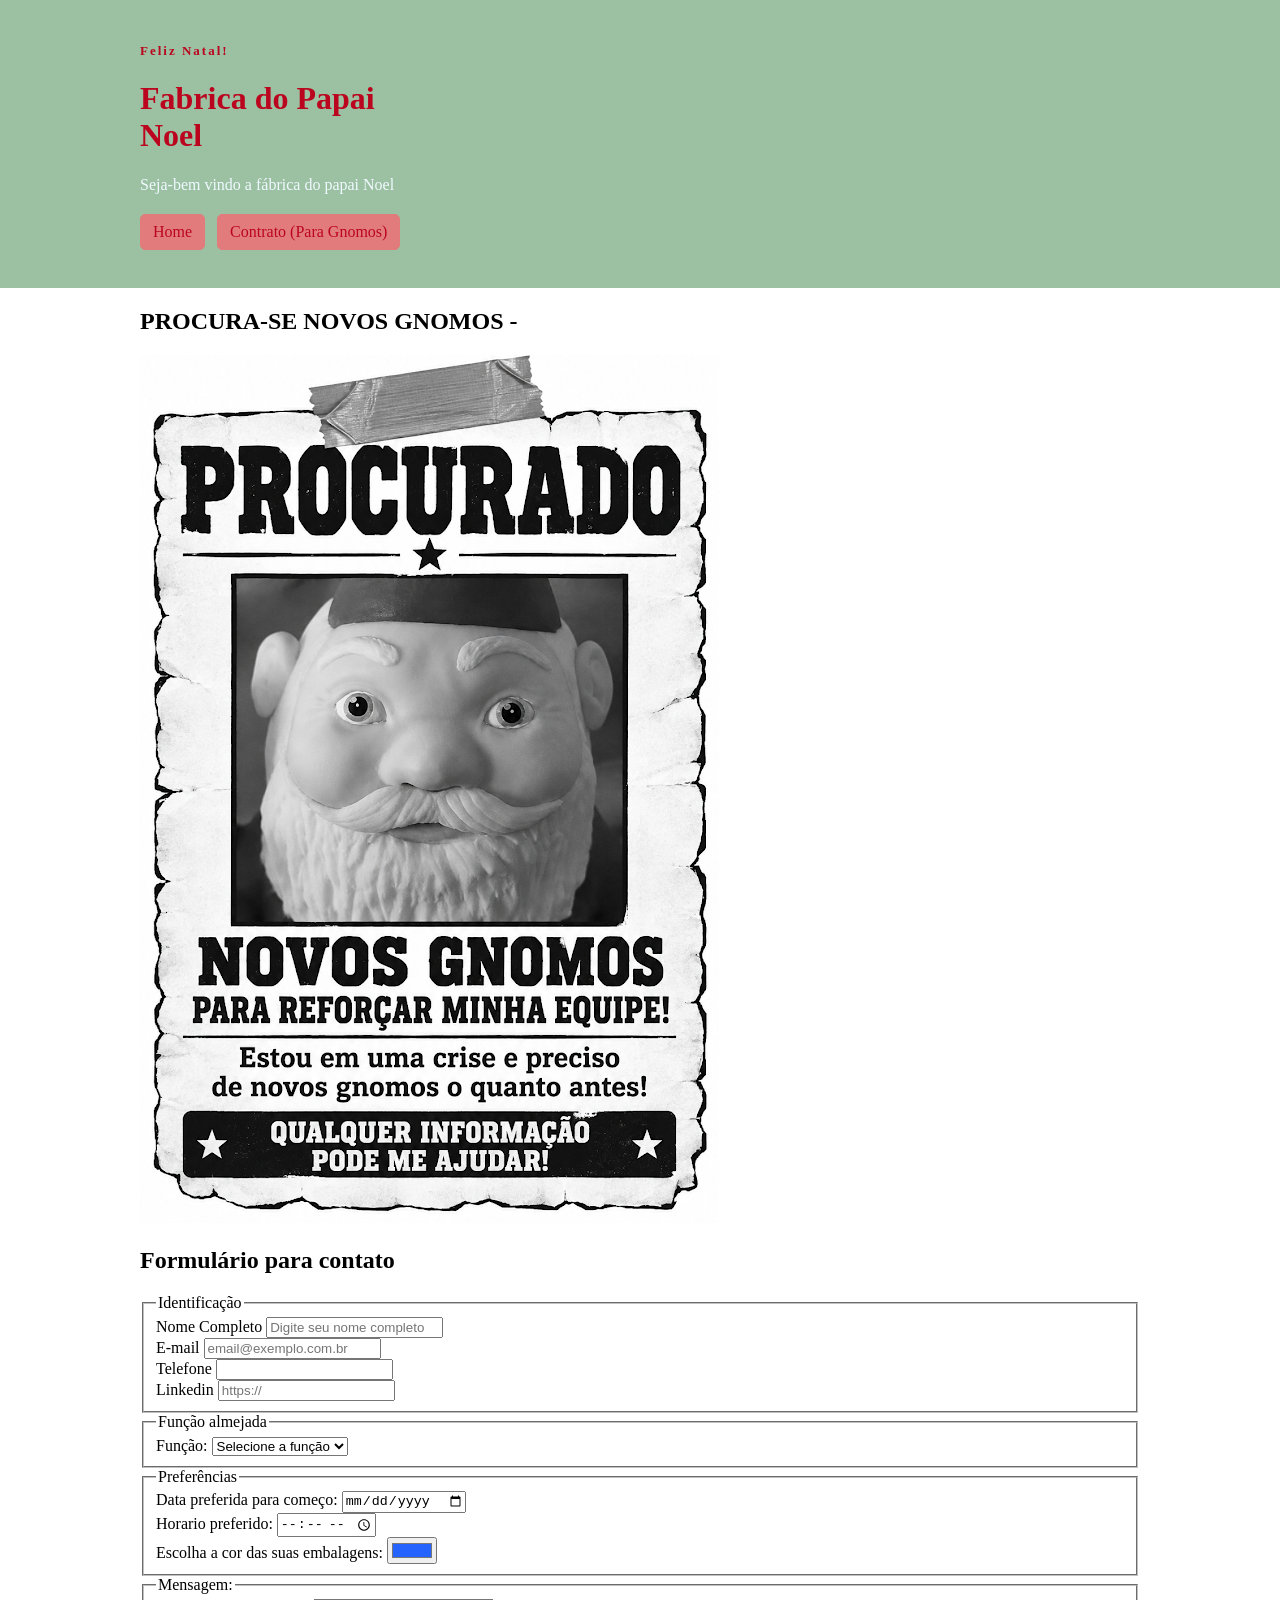
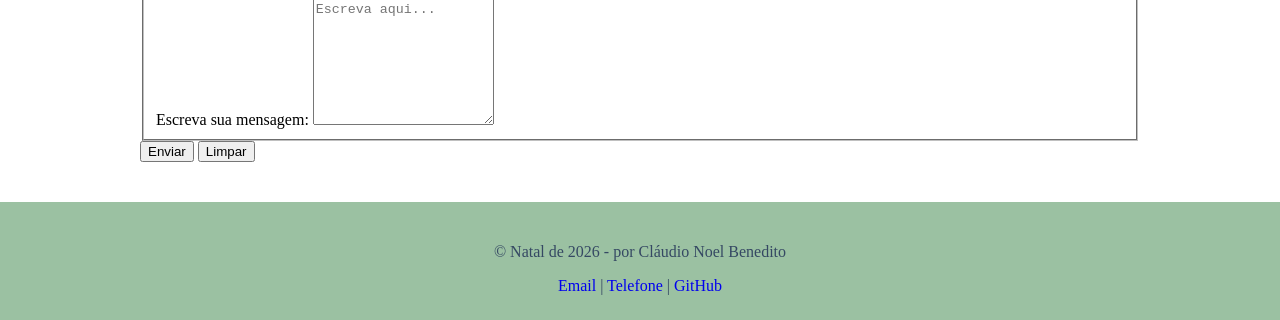
==== pages/contrato.html @ 19cb2278 "Criação do site do natal" ====
<!DOCTYPE html>
<html lang="pt-br">

<head>
    <meta charset="UTF-8">
    <meta name="viewport" content="width=device-width, initial-scale=1.0">
    <title>Natal-2026</title>
    <link rel="stylesheet" href="./style/style.css">
    <link rel="stylesheet" href="../style/style-contrato.css">

</head>

<body>
    <!-- ----- -->
    <header class="cabecalho">
        <div class="container">
            <p class="etiqueta">Feliz Natal!</p>

            <h1>Fabrica do Papai Noel</h1>

            <p class="subtitulo">
                Seja-bem vindo a fábrica do papai Noel
            </p>

            <nav class="menu-principal">
                <ul class="menu-lista">
                    <li><a class="menu-link" href="index.html">Home</a></li>
                    <li><a class="menu-link" href="./pages/contrato.html">Contrato (Para Gnomos)</a></li>

                </ul>
            </nav>

        </div>

    </header>
    <!--  -->
    <main class="container">
        <section class="secao">

            <h1>PROCURA-SE NOVOS GNOMOS - </h1>
            <img src="../img/gnomo.png" alt="">
            <br>
            <h2>Formulário para contato</h2>

            <form class="formulario" action="#" method="post">
                <fieldset>
                    <legend>Identificação</legend>

                    <div class="campo-formulario">
                        <label for="nome">Nome Completo</label>
                        <input type="text" id="nome" name="nome" placeholder="Digite seu nome completo" minlength="3"
                            maxlength="80" required>
                    </div>

                    <div class="campo-formulario">
                        <label for="email">E-mail</label>
                        <input type="email" id="email" name="email" placeholder="email@exemplo.com.br">
                    </div>

                    <div>
                        <div class="campo-formulario">
                            <label for="telefone">Telefone</label>
                            <input type="tel" id="telefone" name="telefone">
                        </div>
                        <div class="campo-formulario">
                            <label for="site">Linkedin</label>
                            <input type="url" name="site" id="site" placeholder="https://">
                        </div>
                    </div>

                </fieldset>
                <fieldset>
                    <legend>Função almejada</legend>

                    <div class="campo-formulario">
                        <label for="assunto">Função:</label>

                        <select name="assunto" id="assunto" required>
                            <option value="">Selecione a função</option>
                            <option value="embalar">Embalar Presentes</option>
                            <option value="fabricar">Fabricar Presentes</option>
                            <option value="outro">Outro</option>
                        </select>
                    </div>


                </fieldset>

                <fieldset>
                    <legend>Preferências</legend>

                    <div class="campo-formulario">
                        <label for="data">Data preferida para começo:</label>
                        <input type="date" id="data" name="data">
                    </div>

                    <div class="campo-fomulario">
                        <label for="horario">Horario preferido:</label>
                        <input type="time" name="horario" id="horario">
                    </div>

                    <div class="campo-formulario">
                        <label for="cor">Escolha a cor das suas embalagens:</label>
                        <input type="color" name="cor" id="cor" value="#2563ff">
                    </div>

        
                </fieldset>
                <!--  -->
                <fieldset>
                    <legend>Mensagem:</legend>

                    <div class="campo-formulario">
                        <label for="mensagem">Escreva sua mensagem:</label>
                        <textarea name="mensagem" id="mensagem" rows="8" minlength="10" maxlength="1000"
                            placeholder="Escreva aqui..." required></textarea>
                    </div>
                </fieldset>
                <div class="acoes-formulario">
                    <button type="submit">Enviar</button>
                    <button type="reset">Limpar</button>
                </div>
            </form>

        </section>

    </main>
    <!--  -->
    <footer class="rodape">
        <div class="container">
            <p>&copy; Natal de 2026 - por Cláudio Noel Benedito</p>

            <address>
                <a href="malito:hoho@gmail.com">Email</a>
                <span> | </span>
                <a href="tel:+550800-021-2121">Telefone</a>
                <span> | </span>
                <a href="https://github.com/quintin0p">GitHub</a>
            </address>
        </div>
    </footer>
    <!-- ----- -->
</body>

</html>
---- style/style-contrato.css ----
.container {
    width: 90%;
    max-width: 1000px;
    margin: 0 auto;
}

.etiqueta {
    margin-bottom: 5px;
    color: #bb051f;
    font-size: 13px; /* Corrigido: adicionado px */
    font-weight: bold;
    letter-spacing: 2px;
}

.cabecalho h1 {
    color: #bb051f;
    width: 300px;
}

.menu-lista {
    margin: 20px 0 0; /* Corrigido: removido o '0p' inválido */
    padding: 0;
    list-style: none;
}

.menu-lista li {
    display: inline-block;
    margin-right: 8px;
    margin-bottom: 8px;
}

.rodape {
    margin-top: 40px;
    padding: 25px;
    color: #354863;
    background-color: #9bc1a2;
    text-align: center;
}

.rodape address {
    font-style: normal;
}

.rodape a {
    text-decoration: none;
}

.cabecalho {
    background-color: #9bc1a2;
    color: aliceblue;
    padding: 30px;
}

.menu-link {
    display: inline-block;
    padding: 8px 12px;
    background-color: #e27c7c;
    color: #bb051f;
    border: 1px solid #e27c7c;
    border-radius: 5px;
    text-decoration: none;
}

body {
    margin: 0;
    padding: 0;
}
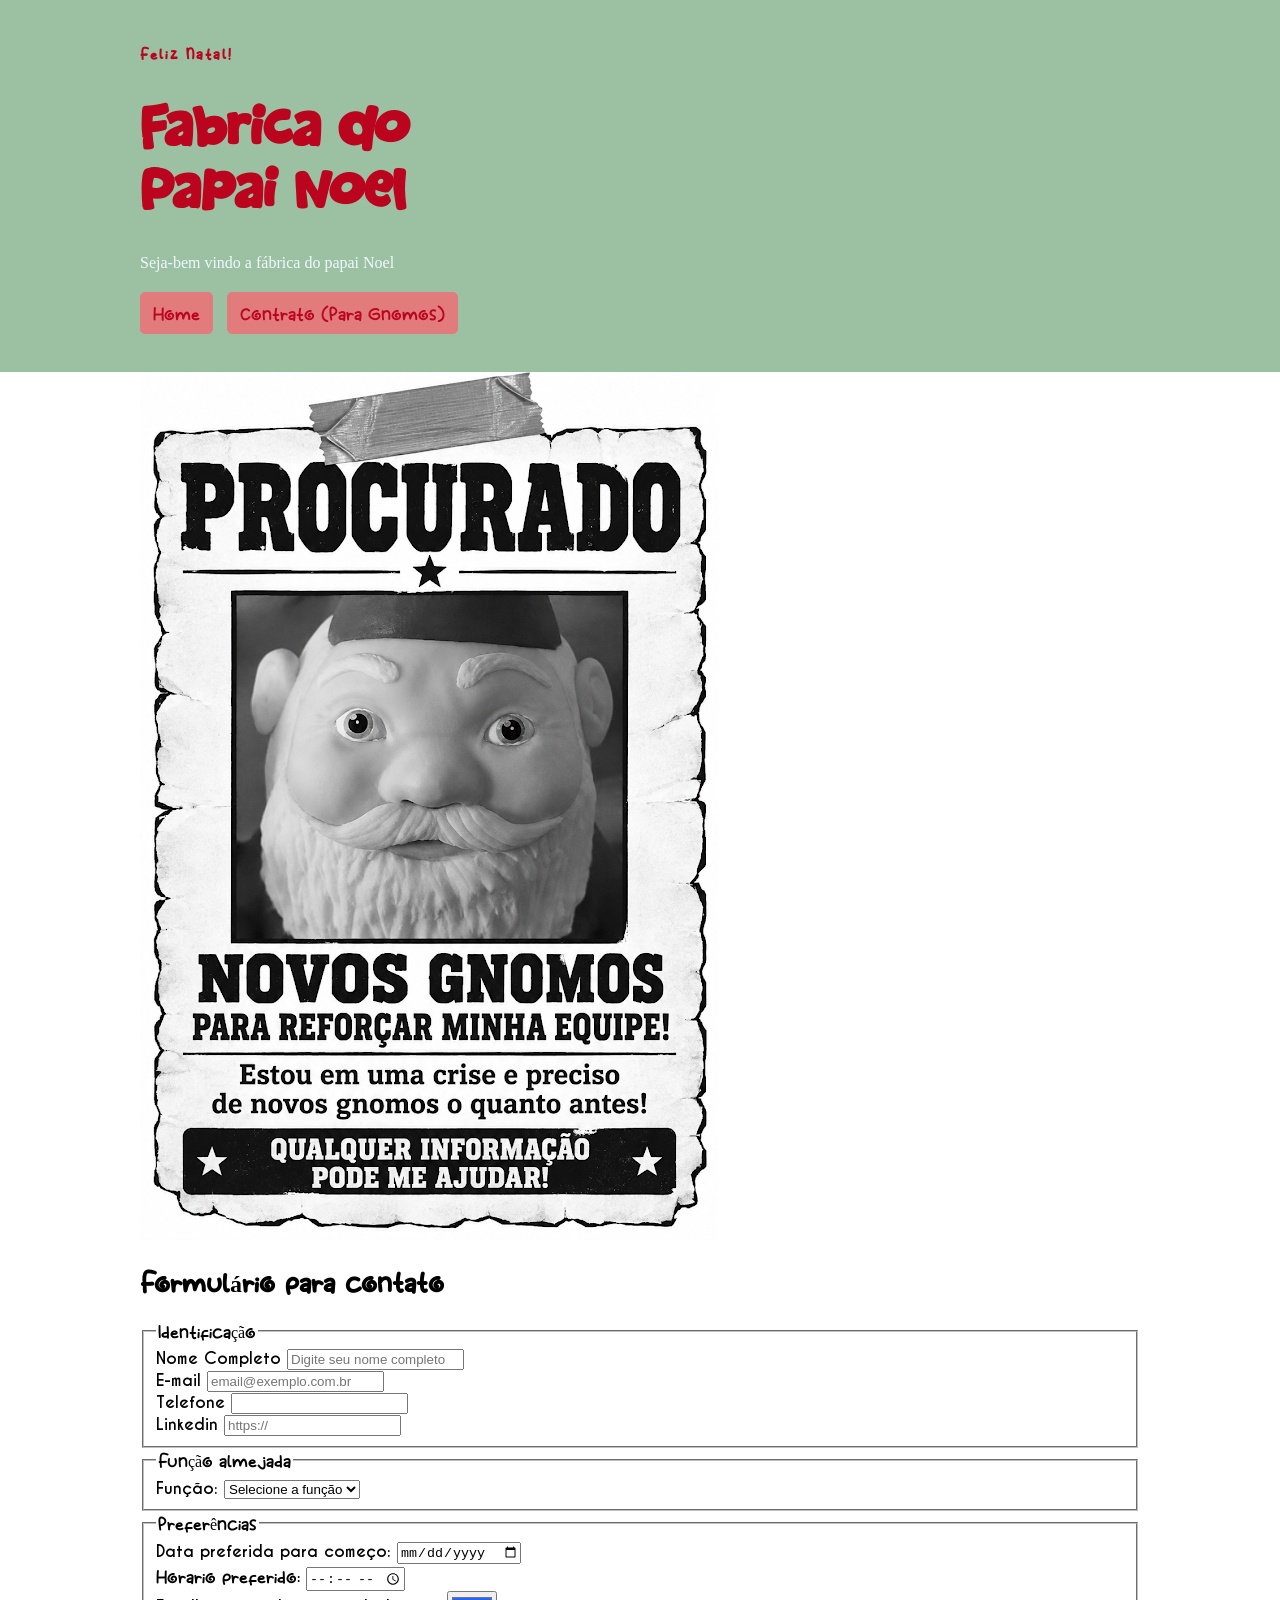
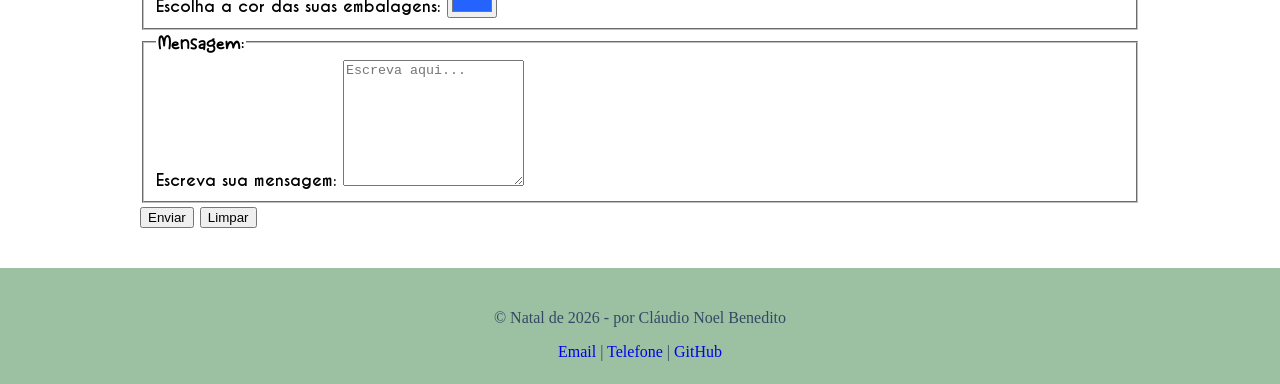
==== commit 02997bd9: "Adição da página contrato" ====
--- a/pages/contrato.html
+++ b/pages/contrato.html
@@ -37,7 +37,7 @@
     <main class="container">
         <section class="secao">
 
-            <h1>PROCURA-SE NOVOS GNOMOS - </h1>
+            
             <img src="../img/gnomo.png" alt="">
             <br>
             <h2>Formulário para contato</h2>
--- a/style/style-contrato.css
+++ b/style/style-contrato.css
@@ -10,6 +10,7 @@
     font-size: 13px; /* Corrigido: adicionado px */
     font-weight: bold;
     letter-spacing: 2px;
+    font-family: 'Lolicandy';
 }
 
 .cabecalho h1 {
@@ -21,6 +22,7 @@
     margin: 20px 0 0; /* Corrigido: removido o '0p' inválido */
     padding: 0;
     list-style: none;
+    font-family: 'Lolicandy';
 }
 
 .menu-lista li {
@@ -65,3 +67,37 @@
     margin: 0;
     padding: 0;
 }
+
+@font-face {
+    font-family: 'Chomage';
+    src: url(../fonts/chomage_2/Chomage.ttf) format('truetype');
+
+}
+
+h1{
+    font-family: 'Chomage';
+    font-size: 50px;
+}
+
+@font-face {
+    font-family: 'Lolicandy';
+    src: url(../fonts/lolicandy/Lolicandy.ttf) format('truetype');
+}
+
+h2{
+    font-family: 'Lolicandy';
+}
+
+@font-face {
+    font-family: 'Caviar Dreams';
+    src: url(../fonts/caviar_dreams/CaviarDreams_Bold.ttf) format('truetype');
+
+}
+
+.campo-formulario{
+    font-family: 'Caviar Dreams';
+}
+
+.formulario {
+    font-family: 'Lolicandy';
+}
